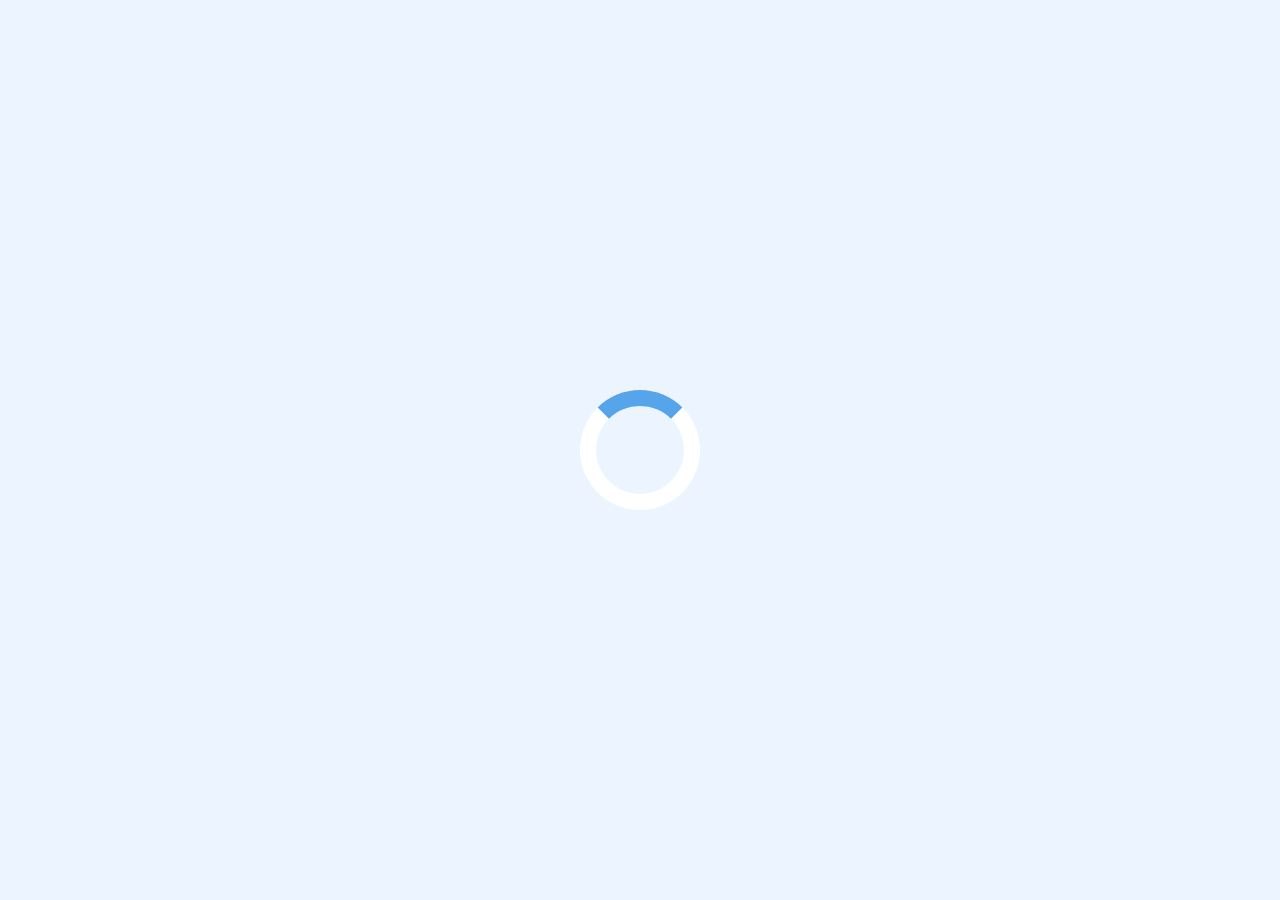
==== game.html @ e55999a6 "new repo for sba" ====
<!DOCTYPE html>
<html lang="en">
  <head>
    <meta charset="UTF-8" />
    <meta name="viewport" content="width=device-width, initial-scale=1.0" />
    <meta http-equiv="X-UA-Compatible" content="ie=edge" />
    <title>Quizzify - Play</title>
    <link rel="stylesheet" href="css/app.css" />
    <link rel="stylesheet" href="css/game.css" />
    <link rel="icon" type="image/jpg" href="./assets/play.jpg">
  </head>
  <script async src="https://pagead2.googlesyndication.com/pagead/js/adsbygoogle.js?client=ca-pub-3775445581945009"
     crossorigin="anonymous"></script>
  <body>
    <div class="container">
      <div id="loader"></div>
      <div id="game" class="justify-center flex-column hidden">
        <div id="hud">
          <div id="hud-item">
            <p id="progressText" class="hud-prefix">
              Question
            </p>
            <div id="progressBar">
              <div id="progressBarFull"></div>
            </div>
          </div>
          <div id="hud-item">
            <p class="hud-prefix">
              Score
            </p>
            <h1 class="hud-main-text" id="score">
              0
            </h1>
          </div>
        </div>
        <h2 id="question"></h2>
        <div class="choice-container">
          <p class="choice-prefix">A</p>
          <p class="choice-text" data-number="1"></p>
        </div>
        <div class="choice-container">
          <p class="choice-prefix">B</p>
          <p class="choice-text" data-number="2"></p>
        </div>
        <div class="choice-container">
          <p class="choice-prefix">C</p>
          <p class="choice-text" data-number="3"></p>
        </div>
        <div class="choice-container">
          <p class="choice-prefix">D</p>
          <p class="choice-text" data-number="4"></p>
        </div>
      </div>
    </div>
    <script src="./game.js"></script>
  </body>
</html>
---- css/app.css ----
:root {
  background-color: #ecf5ff;
  font-size: 62.5%;
}

* {
  box-sizing: border-box;
  font-family: Arial, Helvetica, sans-serif;
  margin: 0;
  padding: 0;
  color: #333;
}

h1,
h2,
h3,
h4 {
  margin-bottom: 1rem;
}

h1 {
  font-size: 5.4rem;
  color: #56a5eb;
  margin-bottom: 5rem;
}

h1 > span {
  font-size: 2.4rem;
  font-weight: 500;
}

h2 {
  font-size: 4.2rem;
  margin-bottom: 4rem;
  font-weight: 700;
}

h3 {
  font-size: 2.8rem;
  font-weight: 500;
}

/* UTILITIES */

.container {
  width: 100vw;
  height: 100vh;
  display: flex;
  justify-content: center;
  align-items: center;
  max-width: 80rem;
  margin: 0 auto;
  padding: 2rem;
}

.container > * {
  width: 100%;
}

.flex-column {
  display: flex;
  flex-direction: column;
}

.flex-center {
  justify-content: center;
  align-items: center;
}

.justify-center {
  justify-content: center;
}

.text-center {
  text-align: center;
}

.hidden {
  display: none;
}

/* BUTTONS */
.btn {
  font-size: 1.8rem;
  padding: 1rem 0;
  width: 20rem;
  text-align: center;
  border: 0.1rem solid #56a5eb;
  margin-bottom: 1rem;
  text-decoration: none;
  color: #56a5eb;
  background-color: white;
}

.btn:hover {
  cursor: pointer;
  box-shadow: 0 0.4rem 1.4rem 0 rgba(86, 185, 235, 0.5);
  transform: translateY(-0.1rem);
  transition: transform 150ms;
}

.btn[disabled]:hover {
  cursor: not-allowed;
  box-shadow: none;
  transform: none;
}

/* FORMS */
form {
  width: 100%;
  display: flex;
  flex-direction: column;
  align-items: center;
}

input {
  margin-bottom: 1rem;
  width: 20rem;
  padding: 1.5rem;
  font-size: 1.8rem;
  border: none;
  box-shadow: 0 0.1rem 1.4rem 0 rgba(86, 185, 235, 0.5);
}

input::placeholder {
  color: #aaa;
}
---- css/game.css ----
.choice-container {
  display: flex;
  margin-bottom: 0.5rem;
  width: 100%;
  font-size: 1.8rem;
  border: 0.1rem solid rgb(86, 165, 235, 0.25);
  background-color: white;
}

.choice-container:hover {
  cursor: pointer;
  box-shadow: 0 0.4rem 1.4rem 0 rgba(86, 185, 235, 0.5);
  transform: translateY(-0.1rem);
  transition: transform 150ms;
}

.choice-prefix {
  padding: 1.5rem 2.5rem;
  background-color: #56a5eb;
  color: white;
}

.choice-text {
  padding: 1.5rem;
  width: 100%;
}

.correct {
  background-color: #28a745;
}

.incorrect {
  background-color: #dc3545;
}

/* HUD */

#hud {
  display: flex;
  justify-content: space-between;
}

.hud-prefix {
  text-align: center;
  font-size: 2rem;
}

.hud-main-text {
  text-align: center;
}

#progressBar {
  width: 20rem;
  height: 4rem;
  border: 0.3rem solid #56a5eb;
  margin-top: 1.5rem;
}

#progressBarFull {
  height: 3.6rem;
  background-color: #56a5eb;
  width: 0%;
}

/* LOADER */
#loader {
  border: 1.6rem solid white;
  border-radius: 50%;
  border-top: 1.6rem solid #56a5eb;
  width: 12rem;
  height: 12rem;
  animation: spin 2s linear infinite;
}

@keyframes spin {
  0% {
    transform: rotate(0deg);
  }
  100% {
    transform: rotate(360deg);
  }
}
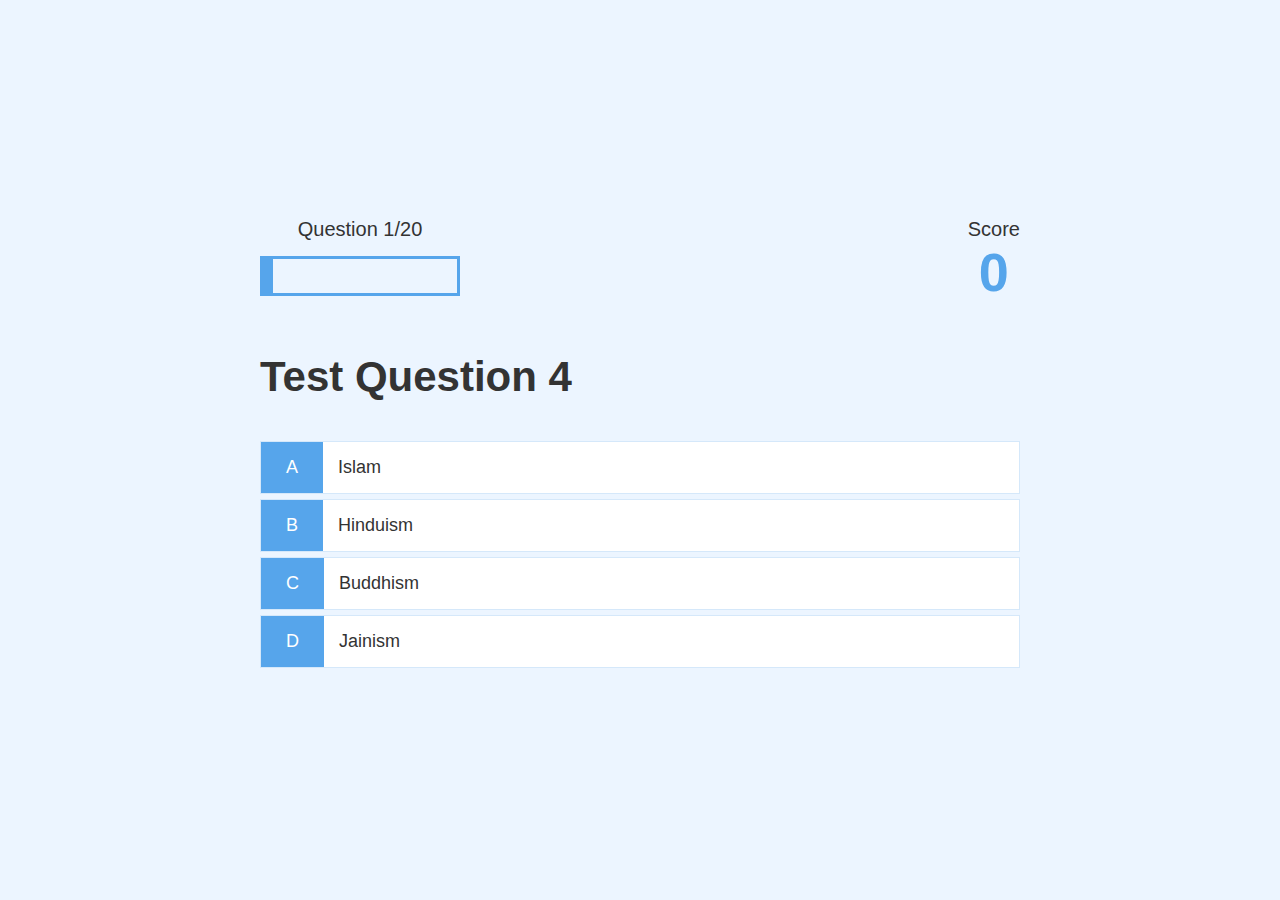
==== commit 965e4bd7: "new method fething question from json file" ====
--- a/game.html
+++ b/game.html
@@ -33,6 +33,7 @@
             </h1>
           </div>
         </div>
+        
         <h2 id="question"></h2>
         <div class="choice-container">
           <p class="choice-prefix">A</p>
@@ -50,7 +51,15 @@
           <p class="choice-prefix">D</p>
           <p class="choice-text" data-number="4"></p>
         </div>
+
+        <!-- Add a Next Question button in your HTML -->
+        <div class="button-container">
+          <button id="next-btn" class="hidden">Next Question</button>
+        </div>
+
       </div>
+    
+
     </div>
     <script src="./game.js"></script>
   </body>
--- a/css/app.css
+++ b/css/app.css
@@ -124,4 +124,35 @@
 
 input::placeholder {
   color: #aaa;
+}
+
+.button-container {
+  text-align: right; /* Aligns text and inline elements to the right */
+  margin-top: 1rem; /* Optional: Adds some space above the button */
+}
+
+/* Your existing button styles */
+#next-btn {
+  font-size: 1.8rem;
+  padding: 1rem 0;
+  width: 20rem;
+  text-align: center;
+  border: 0.1rem solid #000000;
+  margin-bottom: 1rem;
+  text-decoration: none;
+  color: #ffffff;
+  background-color: #56a5eb;
+}
+
+#next-btn:hover {
+  cursor: pointer;
+  box-shadow: 0 0.4rem 1.4rem 0 rgba(86, 185, 235, 0.5);
+  transform: translateY(-0.1rem);
+  transition: transform 150ms;
+}
+
+#next-btn[disabled]:hover {
+  cursor: not-allowed;
+  box-shadow: none;
+  transform: none;
 }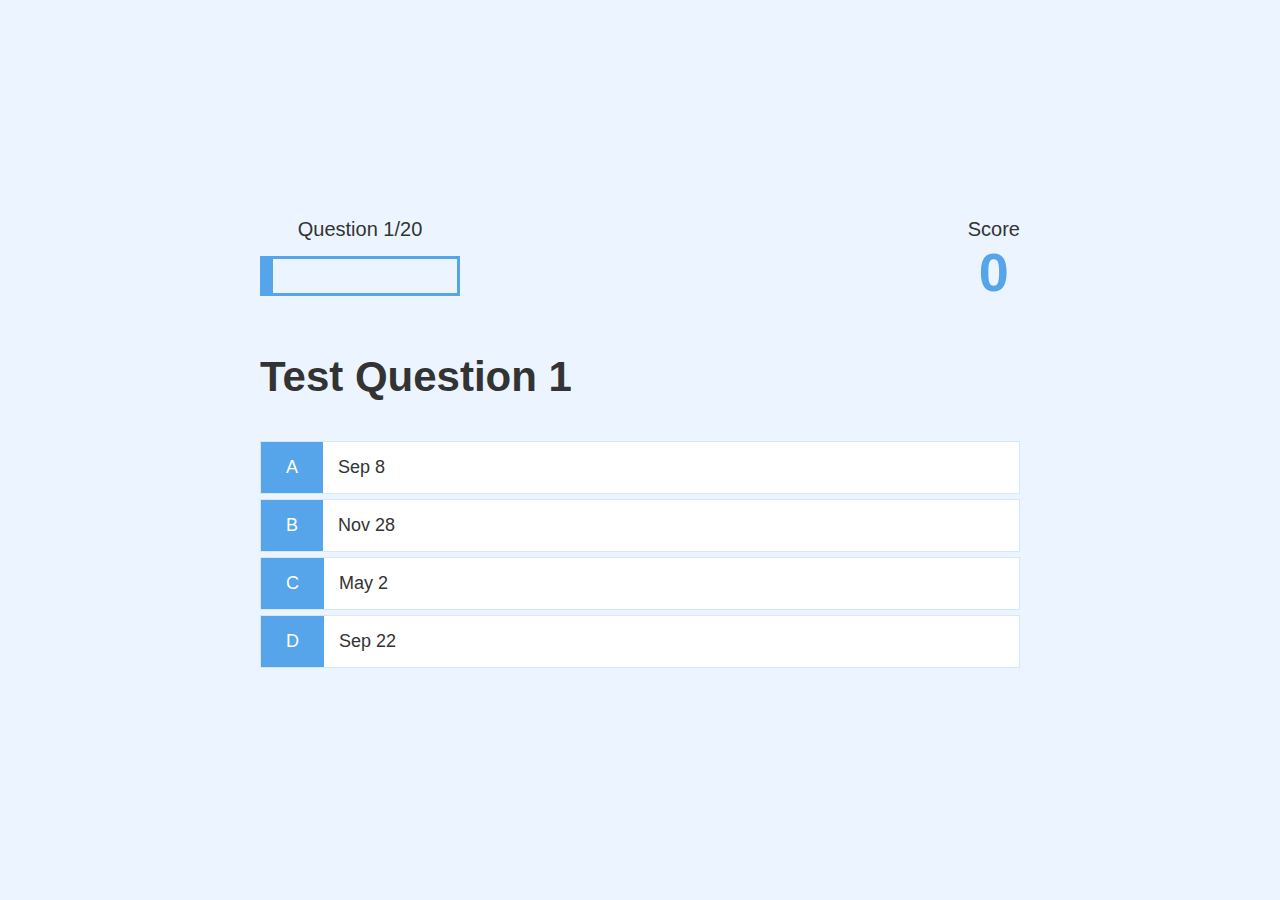
==== commit cb2ebe0a: "newest" ====
--- a/game.html
+++ b/game.html
@@ -7,6 +7,7 @@
     <title>Quizzify - Play</title>
     <link rel="stylesheet" href="css/app.css" />
     <link rel="stylesheet" href="css/game.css" />
+    <link href="https://fonts.googleapis.com/css2?family=Roboto:wght@700&display=swap" rel="stylesheet">
     <link rel="icon" type="image/jpg" href="./assets/play.jpg">
   </head>
   <script async src="https://pagead2.googlesyndication.com/pagead/js/adsbygoogle.js?client=ca-pub-3775445581945009"
@@ -57,6 +58,9 @@
           <button id="next-btn" class="hidden">Next Question</button>
         </div>
 
+        <div id="popup" class="popup hidden"></div>
+
+
       </div>
     
 
--- a/css/app.css
+++ b/css/app.css
@@ -146,7 +146,7 @@
 
 #next-btn:hover {
   cursor: pointer;
-  box-shadow: 0 0.4rem 1.4rem 0 rgba(86, 185, 235, 0.5);
+  box-shadow: 0 2.4rem 2.4rem 0 rgb(86, 185, 235);
   transform: translateY(-0.1rem);
   transition: transform 150ms;
 }
@@ -155,4 +155,36 @@
   cursor: not-allowed;
   box-shadow: none;
   transform: none;
-}+}
+
+#popup {
+  position: fixed;
+  top: 50%;
+  left: 50%;
+  transform: translate(-50%, -50%);
+  padding: 5rem; /* Adjusted padding for a balanced look */
+  border-radius: 1rem; /* Rounded corners */
+  box-shadow: 0 1rem 5rem rgba(0, 0, 0, 0.5); /* Soft shadow for depth */
+  z-index: 1000; /* Ensure it is above other elements */
+  display: none; /* Start hidden */
+  font-size: 4rem; /* Increased font size for visibility */
+  font-weight: bold; /* Bold text for emphasis */
+  font-family: 'Roboto', sans-serif; /* Use Roboto font */
+  text-align: center; /* Center text */
+  width: 30rem; /* Adjust width as needed */
+  min-height: 10rem; /* Ensure enough height for two lines */
+  height: auto; /* Allow height to adjust based on content */
+  line-height: 1.2; /* Adjust line height for better spacing */
+}
+
+#popup.hidden {
+  display: none; /* Hide the pop-up */
+}
+
+#popup.visible {
+  display: block; /* Show the pop-up */
+}
+
+
+
+
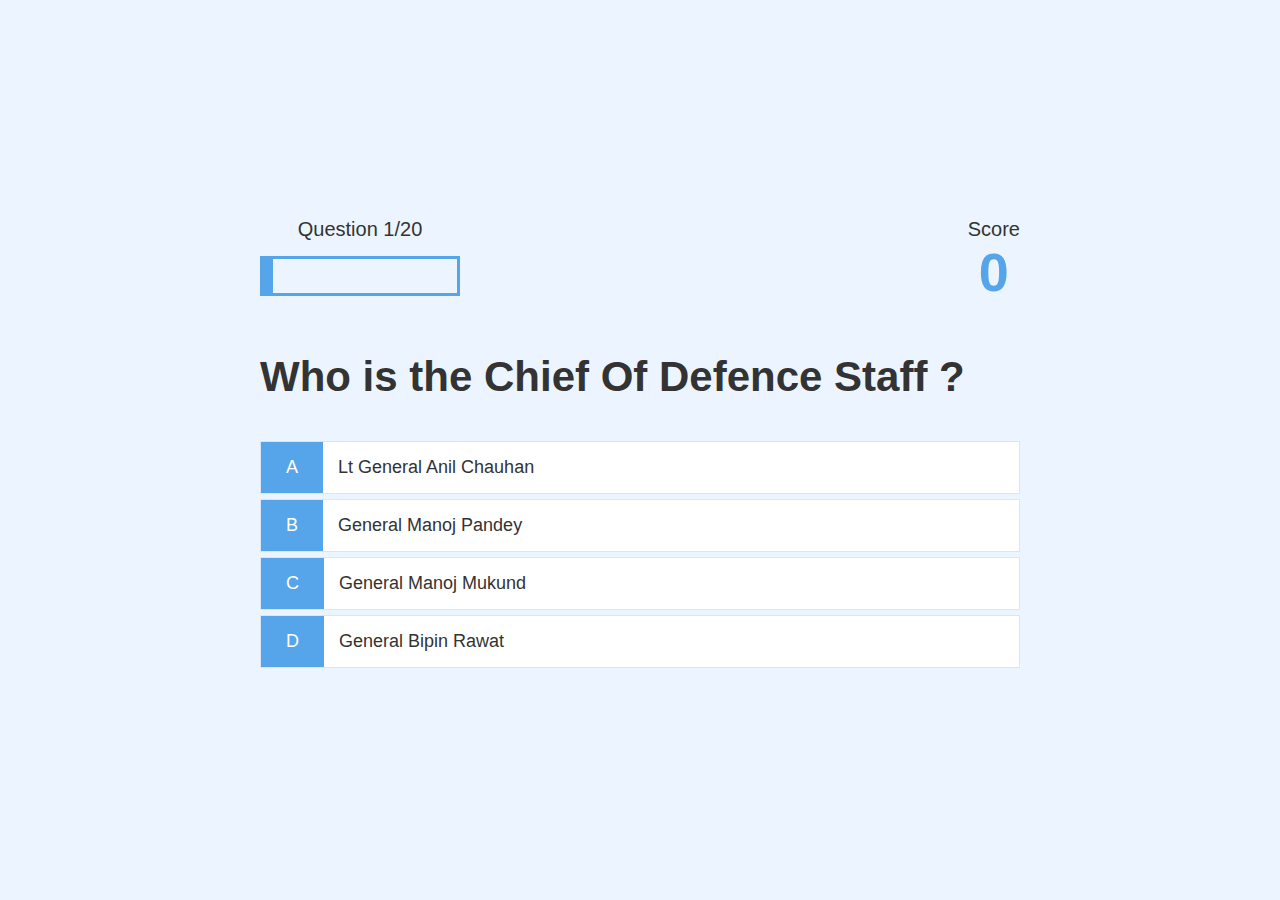
==== commit d93cef2d: "wa" ====
--- a/game.html
+++ b/game.html
@@ -36,6 +36,7 @@
         </div>
         
         <h2 id="question"></h2>
+        <img id="question-image" src="" alt="Question Image" style="display: none; max-width: 100%; height: auto;" />
         <div class="choice-container">
           <p class="choice-prefix">A</p>
           <p class="choice-text" data-number="1"></p>
